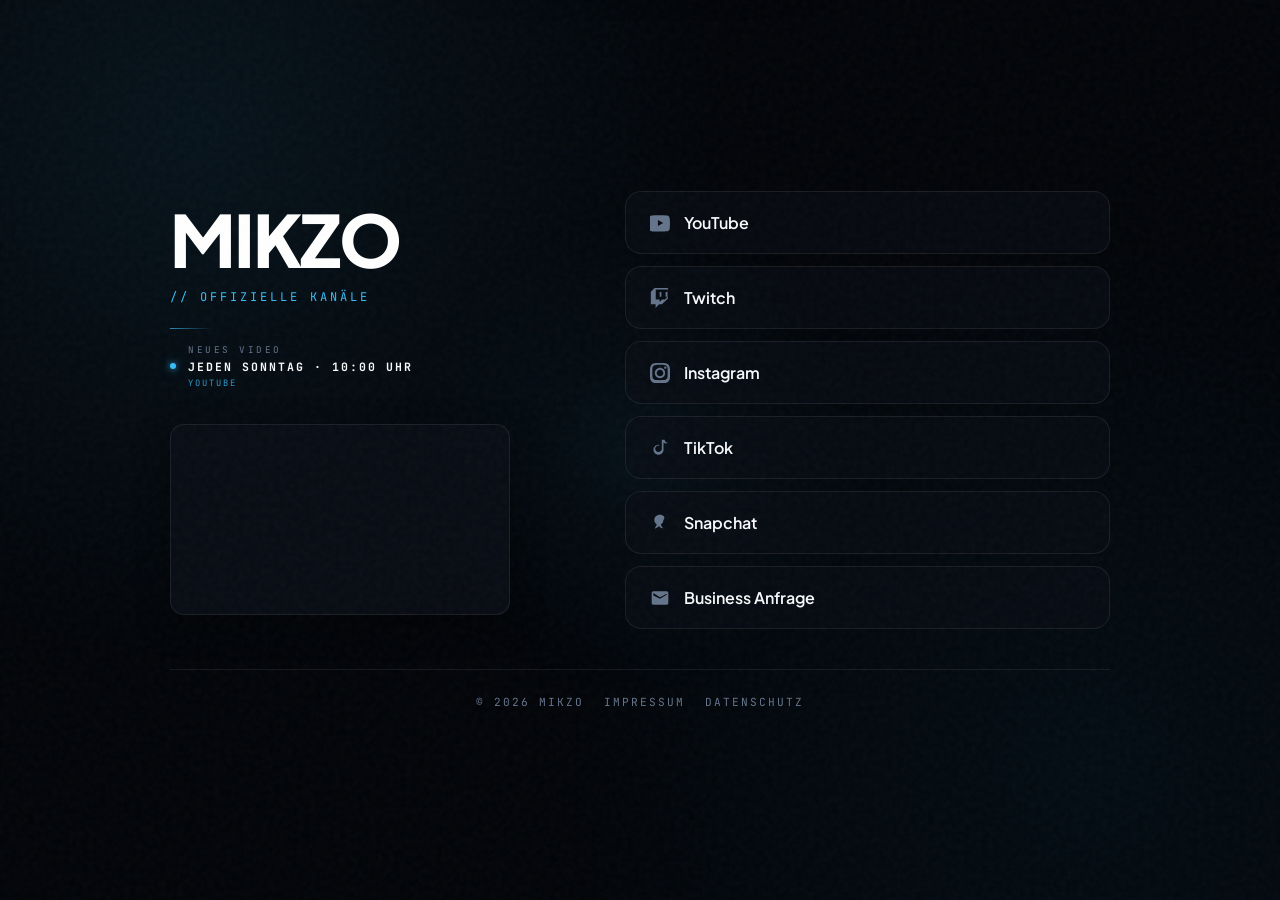
==== index.html @ 0d1a986b "Update index.html" ====
<!DOCTYPE html>
<html lang="de">
<head>
    <meta charset="UTF-8">
    <meta name="viewport" content="width=device-width, initial-scale=1.0">

    <!-- Verhindert die Indexierung durch Suchmaschinen -->
    <meta name="robots" content="noindex, nofollow">

    <!-- Social Media Vorschau-Tags -->
    <meta property="og:title" content="MIKZO — Offizielle Kanäle">
    <meta property="og:description" content="Alle offiziellen Social-Media-Kanäle von MIKZO auf einen Blick.">
    <meta property="og:type" content="website">
    <meta property="og:image" content="https://mikzo.de/preview.jpg">
    <meta property="og:url" content="https://mikzo.de/">
    <meta property="og:image:type" content="image/jpeg">

    <!-- Dynamisches Favicon -->
    <link rel="icon" type="image/svg+xml" href="data:image/svg+xml,<svg xmlns=%22http://www.w3.org/2000/svg%22 viewBox=%220 0 100 100%22><rect width=%22100%22 height=%22100%22 rx=%2220%22 fill=%22%23020408%22/><text x=%2250%%22 y=%2254%%22 dominant-baseline=%22middle%22 text-anchor=%22middle%22 font-family=%22sans-serif%22 font-weight=%22800%22 font-size=%2265%22 fill=%22%2338bdf8%22>M</text></svg>">

    <title>MIKZO — Offizielle Kanäle</title>

    <link href="https://fonts.googleapis.com/css2?family=JetBrains+Mono:wght@400;700&family=Plus+Jakarta+Sans:wght@400;600;800&display=swap" rel="stylesheet">

    <style>
        :root {
            --bg-dark: #020408;
            --card-bg: rgba(10, 14, 23, 0.6);
            --border-glass: rgba(255, 255, 255, 0.08);
            --border-active: rgba(56, 189, 248, 0.5);
            --text-main: #f8fafc;
            --text-muted: #64748b;
            --accent: #38bdf8;
            --accent-glow: rgba(56, 189, 248, 0.2);
            --live-green: #22c55e;
        }

        * {
            box-sizing: border-box;
            margin: 0;
            padding: 0;
        }

        body {
            background-color: var(--bg-dark);
            background-image:
                radial-gradient(
                    circle at 15% 15%,
                    rgba(56, 189, 248, 0.08) 0%,
                    transparent 40%
                ),
                radial-gradient(
                    circle at 85% 85%,
                    rgba(14, 165, 233, 0.05) 0%,
                    transparent 40%
                );

            color: var(--text-main);
            font-family: 'Plus Jakarta Sans', sans-serif;
            min-height: 100vh;

            display: flex;
            flex-direction: column;
            justify-content: center;
            align-items: center;

            padding: 60px 40px;
            overflow-x: hidden;
        }

        /* HIGH-END ADDON: Cinematic Film Grain Overlay */
        body::before {
            content: "";
            position: fixed;
            top: 0;
            left: 0;
            width: 100vw;
            height: 100vh;
            pointer-events: none;
            z-index: 9999;
            opacity: 0.04;
            background-image: url("data:image/svg+xml,%3Csvg viewBox='0 0 200 200' xmlns='http://www.w3.org/2000/svg'%3E%3Cfilter id='noiseFilter'%3E%3CfeTurbulence type='fractalNoise' baseFrequency='0.75' numOctaves='3' stitchTiles='stitch'/%3E%3C/filter%3E%3Crect width='100%25' height='100%25' filter='url(%23noiseFilter)'/%3E%3C/svg%3E");
        }

        /* =========================
            MOUSE GLOW
        ========================= */

        body::after {
            content: '';
            position: fixed;
            width: 500px;
            height: 500px;
            left: 0;
            top: 0;
            pointer-events: none;
            z-index: -1;

            background: radial-gradient(
                circle,
                rgba(56, 189, 248, 0.07) 0%,
                rgba(56, 189, 248, 0.035) 25%,
                transparent 70%
            );

            transform: translate3d(
                calc(var(--mouse-x, 50vw) - 250px),
                calc(var(--mouse-y, 50vh) - 250px),
                0
            );

            transition: transform 0.35s ease-out;
        }

        .agency-wrapper {
            width: min(940px, 100%);
            margin: 0 auto;

            display: grid;
            grid-template-columns: 1fr 1.2fr;
            gap: 50px;
            align-items: center;

            animation: fadeInScale 1.2s cubic-bezier(0.16, 1, 0.3, 1) forwards;
        }

        @keyframes fadeInScale {
            0% {
                opacity: 0;
                transform: translateY(20px) scale(0.98);
            }

            100% {
                opacity: 1;
                transform: translateY(0) scale(1);
            }
        }

        .agency-brand {
            display: flex;
            flex-direction: column;
            gap: 15px;
        }

        .agency-brand h1 {
            font-size: 4.5rem;
            font-weight: 800;
            letter-spacing: -2px;
            line-height: 0.95;

            background: linear-gradient(
                120deg,
                #ffffff 30%,
                var(--accent) 50%,
                #ffffff 70%
            );

            background-size: 200% auto;

            -webkit-background-clip: text;
            -webkit-text-fill-color: transparent;

            animation: shimmer 6s linear infinite;
        }

        @keyframes shimmer {
            0% {
                background-position: 200% 0;
            }

            100% {
                background-position: -200% 0;
            }
        }

        .agency-brand p {
            font-family: 'JetBrains Mono', monospace;
            font-size: 0.75rem;
            color: var(--accent);
            text-transform: uppercase;
            letter-spacing: 3px;
        }

        /* =========================
            UPLOAD SCHEDULE
        ========================= */

        .upload-schedule {
            position: relative;
            display: flex;
            align-items: center;
            gap: 12px;

            margin-top: 8px;
            padding-top: 16px;

            font-family: 'JetBrains Mono', monospace;
            text-transform: uppercase;

            opacity: 0;
            transform: translateY(8px);

            animation:
                scheduleReveal
                0.8s
                cubic-bezier(0.16, 1, 0.3, 1)
                1s
                forwards;
        }

        .upload-schedule::before {
            content: '';
            position: absolute;

            top: 0;
            left: 0;

            width: 42px;
            height: 1px;

            background: linear-gradient(
                90deg,
                var(--accent),
                transparent
            );

            opacity: 0.7;
        }

        .upload-status-dot {
            width: 6px;
            height: 6px;

            flex: 0 0 6px;

            border-radius: 50%;
            background: var(--accent);

            box-shadow:
                0 0 6px rgba(56, 189, 248, 0.8),
                0 0 14px rgba(56, 189, 248, 0.35);

            animation: uploadPulse 2.4s ease-in-out infinite;
        }

        .upload-info {
            display: flex;
            flex-direction: column;
            gap: 3px;
        }

        .upload-label {
            color: var(--text-muted);
            font-size: 0.58rem;
            letter-spacing: 2.5px;
        }

        .upload-time {
            color: var(--text-main);
            font-size: 0.72rem;
            font-weight: 700;
            letter-spacing: 2px;
        }

        .upload-platform {
            color: var(--accent);
            font-size: 0.55rem;
            letter-spacing: 2px;
            opacity: 0.8;
        }

        @keyframes scheduleReveal {
            0% {
                opacity: 0;
                transform: translateY(8px);
            }

            100% {
                opacity: 1;
                transform: translateY(0);
            }
        }

        @keyframes uploadPulse {
            0%,
            100% {
                transform: scale(0.85);
                opacity: 0.55;
                box-shadow:
                    0 0 5px rgba(56, 189, 248, 0.55),
                    0 0 10px rgba(56, 189, 248, 0.2);
            }

            50% {
                transform: scale(1.25);
                opacity: 1;
                box-shadow:
                    0 0 7px rgba(56, 189, 248, 0.95),
                    0 0 18px rgba(56, 189, 248, 0.4);
            }
        }

        /* =========================
            STABILER YOUTUBE PLAYER
        ========================= */

        .latest-video-container {
            margin-top: 20px;
            width: 100%;
            max-width: 340px;
            aspect-ratio: 16 / 9;
            border-radius: 14px;
            overflow: hidden;
            border: 1px solid var(--border-glass);
            background: rgba(10, 14, 23, 0.8);
            box-shadow: 0 10px 30px rgba(0, 0, 0, 0.5);
            transition: border-color 0.3s ease, box-shadow 0.3s ease;

            opacity: 0;
            transform: translateY(8px);
            animation: scheduleReveal 0.8s cubic-bezier(0.16, 1, 0.3, 1) 1.2s forwards;
        }

        .latest-video-container:hover {
            border-color: var(--border-active);
            box-shadow: 0 15px 35px var(--accent-glow);
        }

        .latest-video-container iframe {
            width: 100%;
            height: 100%;
            display: block;
            border: none;
        }

        .agency-links {
            display: flex;
            flex-direction: column;
            gap: 12px;
        }

        .agency-card {
            display: flex;
            align-items: center;
            justify-content: space-between;

            background: var(--card-bg);

            backdrop-filter: blur(25px);
            -webkit-backdrop-filter: blur(25px);

            border: 1px solid var(--border-glass);
            padding: 20px 24px;
            border-radius: 16px;

            text-decoration: none;
            color: var(--text-main);

            font-weight: 600;
            font-size: 1rem;

            position: relative;
            overflow: hidden;
            cursor: pointer;

            opacity: 0;
            transform: translateX(30px);

            animation:
                slideInLinks
                0.8s
                cubic-bezier(0.16, 1, 0.3, 1)
                forwards;

            transition:
                all
                0.4s
                cubic-bezier(0.16, 1, 0.3, 1);
        }

        /* =========================
            HOVER LIGHT SWEEP
        ========================= */

        .agency-card::after {
            content: '';
            position: absolute;

            top: 0;
            left: -120%;

            width: 45%;
            height: 100%;

            background: linear-gradient(
                90deg,
                transparent,
                rgba(56, 189, 248, 0.16),
                rgba(255, 255, 255, 0.08),
                transparent
            );

            transform: skewX(-18deg);
            pointer-events: none;
        }

        .agency-card:hover::after {
            animation: lightSweep 0.75s ease-out forwards;
        }

        @keyframes lightSweep {
            0% {
                left: -120%;
            }

            100% {
                left: 150%;
            }
        }

        .card-content {
            display: flex;
            align-items: center;
            gap: 14px;
        }

        .card-content svg {
            width: 20px;
            height: 20px;
            fill: var(--text-muted);
            transition: fill 0.3s ease;
        }

        .card-arrow {
            font-family: 'JetBrains Mono', monospace;
            color: var(--text-muted);
            opacity: 0;
            transform: translateX(-10px);
            transition: all 0.3s ease;
        }

        .agency-card:nth-child(1) { animation-delay: 0.2s; }
        .agency-card:nth-child(2) { animation-delay: 0.3s; }
        .agency-card:nth-child(3) { animation-delay: 0.4s; }
        .agency-card:nth-child(4) { animation-delay: 0.5s; }
        .agency-card:nth-child(5) { animation-delay: 0.6s; }
        .agency-card:nth-child(6) { animation-delay: 0.7s; }

        @keyframes slideInLinks {
            to {
                opacity: 1;
                transform: translateX(0);
            }
        }

        .agency-card::before {
            content: '';

            position: absolute;
            top: 0;
            left: 0;

            width: 3px;
            height: 100%;

            background: var(--accent);
            opacity: 0;

            transition: opacity 0.3s ease;
        }

        .agency-card:hover {
            background: rgba(14, 20, 33, 0.9);
            border-color: var(--border-active);

            transform: translateX(6px) perspective(1000px) rotateX(var(--rx, 0deg)) rotateY(var(--ry, 0deg));

            box-shadow:
                0 20px 40px -15px
                var(--accent-glow);
        }

        .agency-card:hover::before {
            opacity: 1;
        }

        .agency-card:hover .card-content svg {
            fill: var(--accent);
        }

        .agency-card:hover .card-arrow {
            opacity: 1;
            transform: translateX(0);
            color: var(--accent);
        }

        /* Live Badge Design */
        .live-badge {
            display: none;
            align-items: center;
            gap: 6px;

            font-size: 0.65rem;
            color: var(--live-green);
            background: rgba(34, 197, 94, 0.1);

            padding: 2px 8px;
            border-radius: 12px;

            border: 1px solid rgba(34, 197, 94, 0.3);

            margin-left: 10px;

            text-transform: uppercase;
        }

        .live-dot {
            width: 6px;
            height: 6px;

            background: var(--live-green);
            border-radius: 50%;

            box-shadow: 0 0 8px var(--live-green);

            animation: pulseDot 2s infinite;
        }

        @keyframes pulseDot {
            0% { transform: scale(0.9); }
            50% { transform: scale(1.3); }
            100% { transform: scale(0.9); }
        }

        /* Toast-Benachrichtigung für Desktop */
        .copy-toast {
            position: fixed;
            top: 30px;
            left: 50%;
            transform: translateX(-50%) translateY(-100px);
            background: rgba(10, 14, 23, 0.95);
            border: 1px solid var(--border-active);
            color: var(--text-main);
            padding: 12px 24px;
            border-radius: 12px;
            font-size: 0.9rem;
            font-weight: 600;
            box-shadow: 0 10px 30px rgba(0,0,0,0.5), 0 0 20px var(--accent-glow);
            z-index: 20000;
            transition: transform 0.4s cubic-bezier(0.16, 1, 0.3, 1);
            pointer-events: none;
        }

        .copy-toast.show {
            transform: translateX(-50%) translateY(0);
        }

        /* =========================
            FOOTER
        ========================= */

        .agency-footer {
            width: 100%;
            max-width: 940px;

            margin: 40px auto 0 auto;

            display: flex;
            justify-content: center;
            align-items: center;

            border-top: 1px solid var(--border-glass);
            padding-top: 25px;

            font-family: 'JetBrains Mono', monospace;
            font-size: 0.7rem;

            color: var(--text-muted);

            text-transform: uppercase;
            letter-spacing: 2px;

            opacity: 0;

            animation:
                fadeInScale
                1s
                ease
                0.8s
                forwards;
        }

        .agency-footer-links {
            display: flex;
            align-items: center;
        }

        .agency-footer-links a {
            color: var(--text-muted);
            text-decoration: none;

            margin-left: 20px;

            transition: color 0.2s ease;
        }

        .agency-footer-links a:hover {
            color: var(--accent);
        }

        /* =========================
            MOBILE
        ========================= */

        @media (max-width: 768px) {
            .copy-toast {
                display: none !important;
            }

            body {
                padding: 40px 20px;
            }

            .agency-wrapper {
                grid-template-columns: 1fr;
                gap: 35px;
            }

            .agency-brand h1 {
                font-size: 3.2rem;
            }

            .upload-schedule {
                margin-top: 6px;
            }

            .latest-video-container {
                max-width: 100%;
            }

            .agency-footer {
                flex-direction: column;
                gap: 15px;
                text-align: center;
            }

            .agency-footer-links {
                flex-wrap: wrap;
                justify-content: center;
                gap: 12px;
            }

            .agency-footer-links a {
                margin: 0;
            }
        }
    </style>
</head>

<body>

    <div class="agency-wrapper">

        <div class="agency-brand">

            <h1>MIKZO</h1>

            <p>// Offizielle Kanäle</p>

            <!-- Wöchentlicher YouTube Upload -->
            <div class="upload-schedule">
                <span class="upload-status-dot"></span>

                <div class="upload-info">
                    <span class="upload-label">
                        Neues Video
                    </span>

                    <span class="upload-time">
                        Jeden Sonntag · 10:00 Uhr
                    </span>

                    <span class="upload-platform">
                        YouTube
                    </span>
                </div>
            </div>

            <!-- YouTube-Player -->
            <div class="latest-video-container">
                <iframe 
                    src="https://www.youtube-nocookie.com/embed/mxaP8vogTJk" 
                    title="Kikis Kitchen in Bochum – Store Besuch + Cheesecake-Test!" 
                    allow="accelerometer; autoplay; clipboard-write; encrypted-media; gyroscope; picture-in-picture" 
                    allowfullscreen>
                </iframe>
            </div>

        </div>

        <div class="agency-links">

            <div
                data-url="https://www.youtube.com/@Mikzo86?sub_confirmation=1"
                class="agency-card"
            >
                <div class="card-content">
                    <svg viewBox="0 0 24 24"><path d="M23.5 6.2s-.2-1.5-1-2.2c-.9-1-2-1-2.5-1-3.5-.3-8.8-.3-8.8-.3s-5.3 0-8.8.3c-.5 0-1.6 0-2.5 1-.8.7-1 2.2-1 2.2s-.3 2.5-.3 5.1v2.4c0 2.6.3 5.1.3 5.1s.2 1.5 1 2.2c.9 1 2.1 1 2.6 1.1 1.9.2 8.7.2 8.7.2s5.4 0 8.9-.3c.5 0 1.6 0 2.5-1 .8-.7 1-2.2 1-2.2s.3-2.5.3-5.1v-2.4c0-2.6-.3-5.1-.3-5.1zM9.5 15.6V8.4l6.3 3.6-6.3 3.6z"/></svg>
                    YouTube <span id="youtube-badge" class="live-badge"><span class="live-dot"></span>LIVE</span>
                </div>

                <div class="card-arrow">&rarr;</div>
            </div>

            <div
                data-url="https://www.twitch.tv/mikzo86"
                class="agency-card"
            >
                <div class="card-content">
                    <svg viewBox="0 0 24 24"><path d="M11.6 4.7h2.1v5.7h-2.1zm7.1 0h2.1v5.7h-2.1zM5.6 0L1 4.6v15h5.7V24l4.3-4.4h3.4l7.1-7.1V0H5.6zm15.7 10.3l-3.4 3.4h-3.4l-3 3v-3H6.9V1.7h14.4v8.6z"/></svg>
                    Twitch <span id="twitch-badge" class="live-badge"><span class="live-dot"></span>LIVE</span>
                </div>

                <div class="card-arrow">&rarr;</div>
            </div>

            <div
                data-url="https://www.instagram.com/mikzoyt"
                class="agency-card"
            >
                <div class="card-content">
                    <svg viewBox="0 0 24 24"><path d="M12 2.2c3.2 0 3.6 0 4.9.1 2.6.1 4.1 1.6 4.2 4.2.1 1.3.1 1.7.1 4.9 0 3.2 0 3.6-.1 4.9-.1 2.6-1.6 4.1-4.2 4.2-1.3.1-1.7.1-4.9.1-3.2 0-3.6 0-4.9-.1-2.6-.1-4.1-1.6-4.2-4.2-.1-1.3-.1-1.7-.1-4.9 0-3.2 0-3.6.1-4.9.1-2.6 1.6-4.1 4.2-4.2 1.3-.1 1.7-.1 4.9-.1zM12 0c-3.3 0-3.7 0-5 .1-4.4.2-6.8 2.6-7 7-.1 1.3-.1 1.7-.1 5 0 3.3 0 3.7.1 5 .2 4.4 2.6 6.8 7 7 1.3.1 1.7.1 5 .1 3.3 0 3.7 0 5-.1 4.4-.2 6.8-2.6 7-7 .1-1.3.1-1.7.1-5 0-3.3 0-3.7-.1-5-.2-4.4-2.6-6.8-7-7-1.3-.1-1.7-.1-5-.1zm0 5.8c-3.4 0-6.2 2.8-6.2 6.2 0 3.4 2.8 6.2 6.2 6.2 3.4 0 6.2-2.8 6.2-6.2 0-3.4-2.8-6.2-6.2-6.2zm0 10.2c-2.2 0-4-1.8-4-4 0-2.2 1.8-4 4-4 2.2 0 4 1.8 4 4 0 2.2-1.8 4-4 4zm6.4-11.8c-.8 0-1.4.6-1.4 1.4s.6 1.4 1.4 1.4 1.4-.6 1.4-1.4-.6-1.4-1.4-1.4z"/></svg>
                    Instagram
                </div>

                <div class="card-arrow">&rarr;</div>
            </div>

            <div
                data-url="https://www.tiktok.com/@mikzotk"
                class="agency-card"
            >
                <div class="card-content">
                    <svg viewBox="0 0 24 24"><path d="M19.6 6.7c-1.3 0-2.5-.5-3.4-1.4V14c0 3.3-2.7 6-6 6-3.3 0-6-2.7-6-6 0-3.3 2.7-6 6-6 .3 0 .7 0 1 .1V9c-.3 0-.7-.1-1-.1-2.2 0-4 1.8-4 4s1.8 4 4 4 4-1.8 4-4V2h3.5c0 1.2.6 2.3 1.6 3.1 1 0.7 2.2 0.8 3.3 0.3L19.6 6.7z"/></svg>
                    TikTok
                </div>

                <div class="card-arrow">&rarr;</div>
            </div>

            <div
                data-url="https://www.snapchat.com/@mikzo86"
                class="agency-card"
            >
                <div class="card-content">
                    <svg viewBox="0 0 24 24"><path d="M12 2c-4 0-6.9 2.9-6.9 6.3 0 2.3 1.2 3.9 2.4 4.8.3.2.5.6.5 1 0 .2 0 .4-.1.6-1 2.1-1.6 2.5-1.7 2.7-.2.2-.3.6-.1.8.2.3.5.4.8.2.6-.3 1.8-.8 3.1-2.1.2-.2.4-.2.6-.2h0c.2 0 .4.1.6.2 1.4 1.3 2.5 1.8 3.1 2.1.3.1.6 0 .8-.2.2-.2.1-.6-.1-.8-.2-.2-.8-.6-1.7-2.7-.1-.2-.1-.4-.1-.6 0-.4.2-.8.5-1 1.2-.9 2.4-2.5 2.4-4.8C18.9 4.9 16 2 12 2z"/></svg>
                    Snapchat
                </div>

                <div class="card-arrow">&rarr;</div>
            </div>

            <div
                data-url="mailto:mikzo@gmx.de?subject=Business-Anfrage%20an%20MIKZO"
                class="agency-card"
                id="business-btn"
            >
                <div class="card-content">
                    <svg viewBox="0 0 24 24"><path d="M20 4H4c-1.1 0-2 .9-2 2v12c0 1.1.9 2 2 2h16c1.1 0 2-.9 2-2V6c0-1.1-.9-2-2-2zm0 4l-8 5-8-4V6l8 5 8-4v2z"/></svg>
                    Business Anfrage
                </div>

                <div class="card-arrow">&rarr;</div>
            </div>

        </div>
    </div>

    <!-- Toast Benachrichtigung -->
    <div class="copy-toast" id="copyToast">E-Mail-Adresse in Zwischenablage kopiert!</div>

    <footer class="agency-footer">

        <div>
            © 2026 MIKZO
        </div>

        <div class="agency-footer-links">

            <!-- Sauber mit echtem href und Link-Zielen versehen -->
            <a href="impressum.html">
                Impressum
            </a>

            <a href="datenschutz.html">
                Datenschutz
            </a>

        </div>

    </footer>

    <!-- Skripte -->
    <script>
        /* =========================
            MOUSE GLOW
        ========================= */

        if (window.matchMedia('(pointer: fine)').matches) {
            let mouseX = window.innerWidth / 2;
            let mouseY = window.innerHeight / 2;
            let currentX = mouseX;
            let currentY = mouseY;

            window.addEventListener('mousemove', (event) => {
                mouseX = event.clientX;
                mouseY = event.clientY;
            }, { passive: true });

            function updateMouseGlow() {
                currentX += (mouseX - currentX) * 0.08;
                currentY += (mouseY - currentY) * 0.08;

                document.body.style.setProperty('--mouse-x', `${currentX}px`);
                document.body.style.setProperty('--mouse-y', `${currentY}px`);

                requestAnimationFrame(updateMouseGlow);
            }

            updateMouseGlow();
        }

        /* =========================
            3D TILT & UI SOUNDS
        ========================= */

        const cards = document.querySelectorAll('.agency-card');
        let audioCtx;

        function playHoverSound() {
            if (!audioCtx) {
                audioCtx = new (window.AudioContext || window.webkitAudioContext)();
            }
            if (audioCtx.state === 'suspended') audioCtx.resume();

            const osc = audioCtx.createOscillator();
            const gainNode = audioCtx.createGain();

            osc.type = 'sine';
            osc.frequency.setValueAtTime(1000, audioCtx.currentTime);
            osc.frequency.exponentialRampToValueAtTime(300, audioCtx.currentTime + 0.05);

            gainNode.gain.setValueAtTime(0.015, audioCtx.currentTime);
            gainNode.gain.exponentialRampToValueAtTime(0.001, audioCtx.currentTime + 0.05);

            osc.connect(gainNode);
            gainNode.connect(audioCtx.destination);

            osc.start();
            osc.stop(audioCtx.currentTime + 0.05);
        }

        cards.forEach(card => {
            card.addEventListener('mousemove', (e) => {
                const rect = card.getBoundingClientRect();
                const x = e.clientX - rect.left;
                const y = e.clientY - rect.top;
                
                const centerX = rect.width / 2;
                const centerY = rect.height / 2;
                
                const rotateX = ((y - centerY) / centerY) * -6;
                const rotateY = ((x - centerX) / centerX) * 6;
                
                card.style.setProperty('--rx', `${rotateX}deg`);
                card.style.setProperty('--ry', `${rotateY}deg`);
            });

            card.addEventListener('mouseleave', () => {
                card.style.setProperty('--rx', `0deg`);
                card.style.setProperty('--ry', `0deg`);
            });

            card.addEventListener('mouseenter', playHoverSound);
        });

        /* =========================
            CENTRAL LINK & MAIL HANDLER
        ========================= */

        const copyToast = document.getElementById('copyToast');

        cards.forEach(card => {
            card.addEventListener('click', () => {
                const targetUrl = card.getAttribute('data-url');
                const isMobile = /Android|webOS|iPhone|iPad|iPod|BlackBerry|IEMobile|Opera Mini/i.test(navigator.userAgent) || window.innerWidth <= 768;

                if (card.id === 'business-btn' && !isMobile) {
                    navigator.clipboard.writeText('mikzo@gmx.de').then(() => {
                        copyToast.classList.add('show');
                        setTimeout(() => {
                            copyToast.classList.remove('show');
                        }, 3000);
                    });
                } else {
                    window.open(targetUrl, '_blank', 'noopener,noreferrer');
                }
            });
        });

        /* =========================
            LIVE STATUS API
        ========================= */

        fetch('https://decapi.me/twitch/uptime/mikzo86')
            .then(response => response.text())
            .then(data => {
                if (
                    data &&
                    !data.includes('offline') &&
                    !data.includes('error')
                ) {
                    document.getElementById('twitch-badge').style.display = 'inline-flex';
                }
            })
            .catch(() => {});

        fetch('https://decapi.me/youtube/live_check?user=mikzo86')
            .then(response => response.text())
            .then(data => {
                if (
                    data === '1' ||
                    data.toLowerCase().includes('yes')
                ) {
                    document.getElementById('youtube-badge').style.display = 'inline-flex';
                }
            })
            .catch(() => {});
    </script>

</body>
</html>
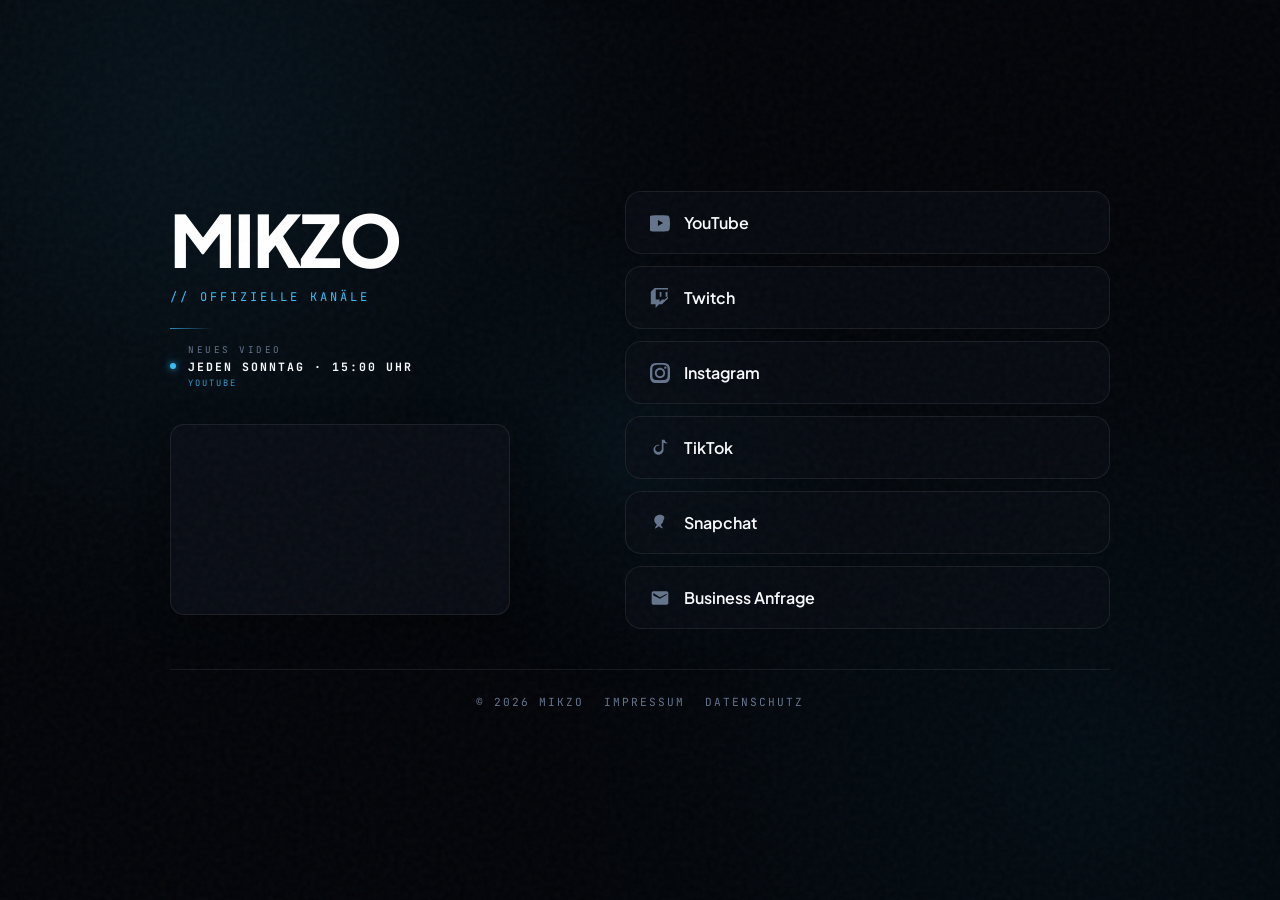
==== commit 174fbfe0: "Update index.html" ====
--- a/index.html
+++ b/index.html
@@ -677,7 +677,7 @@
                     </span>
 
                     <span class="upload-time">
-                        Jeden Sonntag · 10:00 Uhr
+                        Jeden Sonntag · 15:00 Uhr
                     </span>
 
                     <span class="upload-platform">
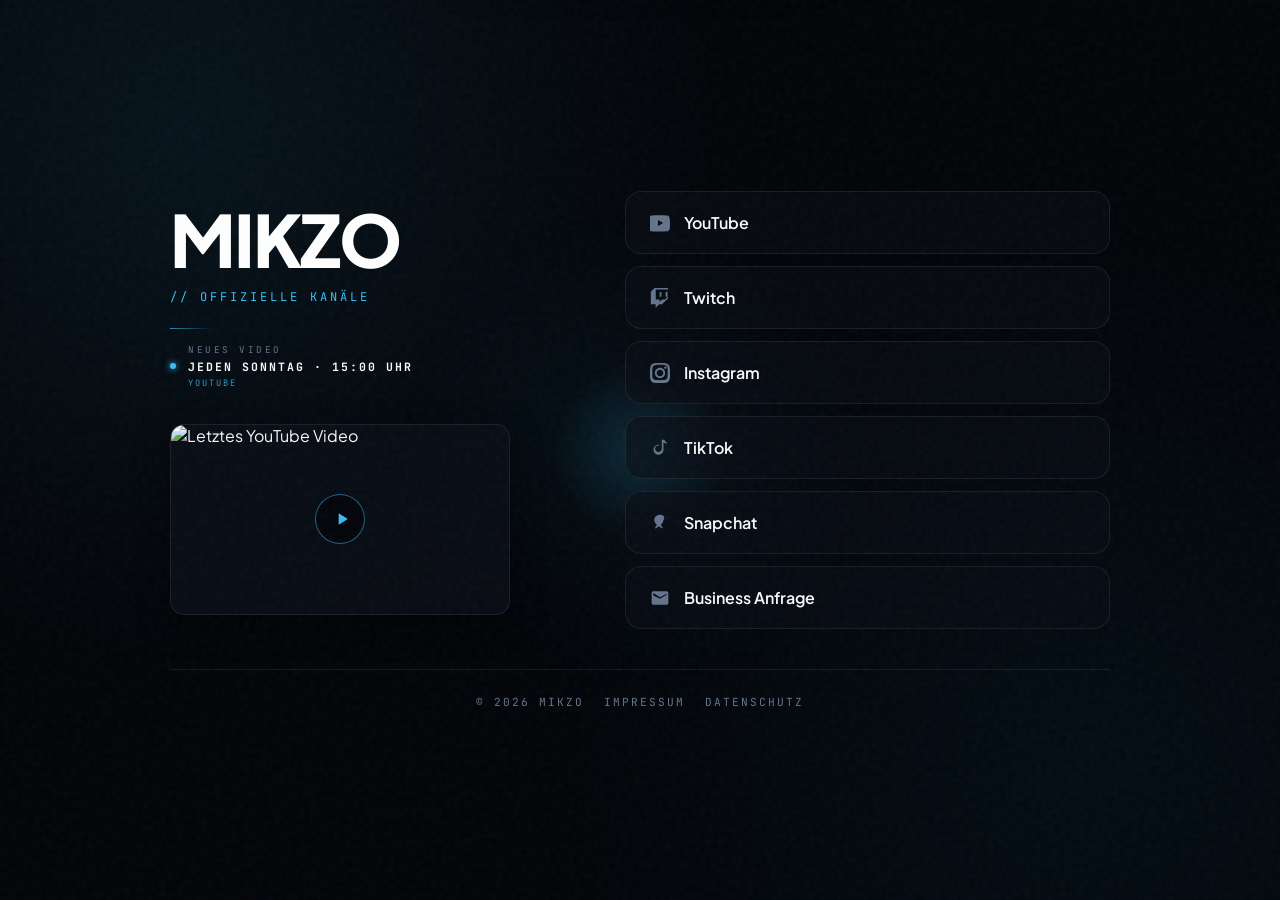
==== commit 5938ab79: "Update index.html" ====
--- a/index.html
+++ b/index.html
@@ -33,6 +33,13 @@
             --accent: #38bdf8;
             --accent-glow: rgba(56, 189, 248, 0.2);
             --live-green: #22c55e;
+        }
+
+        /* Matrix Theme Override via Easter Egg */
+        body.matrix-mode {
+            --accent: #22c55e;
+            --accent-glow: rgba(34, 197, 94, 0.25);
+            --border-active: rgba(34, 197, 94, 0.6);
         }
 
         * {
@@ -66,9 +73,16 @@
 
             padding: 60px 40px;
             overflow-x: hidden;
-        }
-
-        /* HIGH-END ADDON: Cinematic Film Grain Overlay */
+            transition: background 0.5s ease;
+        }
+
+        body.matrix-mode {
+            background-image:
+                radial-gradient(circle at 15% 15%, rgba(34, 197, 94, 0.08) 0%, transparent 40%),
+                radial-gradient(circle at 85% 85%, rgba(21, 128, 61, 0.05) 0%, transparent 40%);
+        }
+
+        /* Cinematic Film Grain Overlay */
         body::before {
             content: "";
             position: fixed;
@@ -82,10 +96,7 @@
             background-image: url("data:image/svg+xml,%3Csvg viewBox='0 0 200 200' xmlns='http://www.w3.org/2000/svg'%3E%3Cfilter id='noiseFilter'%3E%3CfeTurbulence type='fractalNoise' baseFrequency='0.75' numOctaves='3' stitchTiles='stitch'/%3E%3C/filter%3E%3Crect width='100%25' height='100%25' filter='url(%23noiseFilter)'/%3E%3C/svg%3E");
         }
 
-        /* =========================
-            MOUSE GLOW
-        ========================= */
-
+        /* MOUSE GLOW */
         body::after {
             content: '';
             position: fixed;
@@ -98,7 +109,7 @@
 
             background: radial-gradient(
                 circle,
-                rgba(56, 189, 248, 0.07) 0%,
+                var(--accent-glow) 0%,
                 rgba(56, 189, 248, 0.035) 25%,
                 transparent 70%
             );
@@ -109,7 +120,7 @@
                 0
             );
 
-            transition: transform 0.35s ease-out;
+            transition: transform 0.35s ease-out, background 0.5s ease;
         }
 
         .agency-wrapper {
@@ -129,7 +140,6 @@
                 opacity: 0;
                 transform: translateY(20px) scale(0.98);
             }
-
             100% {
                 opacity: 1;
                 transform: translateY(0) scale(1);
@@ -147,6 +157,8 @@
             font-weight: 800;
             letter-spacing: -2px;
             line-height: 0.95;
+            cursor: pointer;
+            user-select: none;
 
             background: linear-gradient(
                 120deg,
@@ -156,21 +168,16 @@
             );
 
             background-size: 200% auto;
-
             -webkit-background-clip: text;
             -webkit-text-fill-color: transparent;
 
             animation: shimmer 6s linear infinite;
+            transition: filter 0.3s ease;
         }
 
         @keyframes shimmer {
-            0% {
-                background-position: 200% 0;
-            }
-
-            100% {
-                background-position: -200% 0;
-            }
+            0% { background-position: 200% 0; }
+            100% { background-position: -200% 0; }
         }
 
         .agency-brand p {
@@ -181,10 +188,7 @@
             letter-spacing: 3px;
         }
 
-        /* =========================
-            UPLOAD SCHEDULE
-        ========================= */
-
+        /* UPLOAD SCHEDULE */
         .upload-schedule {
             position: relative;
             display: flex;
@@ -199,47 +203,27 @@
 
             opacity: 0;
             transform: translateY(8px);
-
-            animation:
-                scheduleReveal
-                0.8s
-                cubic-bezier(0.16, 1, 0.3, 1)
-                1s
-                forwards;
+            animation: scheduleReveal 0.8s cubic-bezier(0.16, 1, 0.3, 1) 1s forwards;
         }
 
         .upload-schedule::before {
             content: '';
             position: absolute;
-
             top: 0;
             left: 0;
-
             width: 42px;
             height: 1px;
-
-            background: linear-gradient(
-                90deg,
-                var(--accent),
-                transparent
-            );
-
+            background: linear-gradient(90deg, var(--accent), transparent);
             opacity: 0.7;
         }
 
         .upload-status-dot {
             width: 6px;
             height: 6px;
-
             flex: 0 0 6px;
-
             border-radius: 50%;
             background: var(--accent);
-
-            box-shadow:
-                0 0 6px rgba(56, 189, 248, 0.8),
-                0 0 14px rgba(56, 189, 248, 0.35);
-
+            box-shadow: 0 0 6px var(--accent), 0 0 14px var(--accent-glow);
             animation: uploadPulse 2.4s ease-in-out infinite;
         }
 
@@ -270,40 +254,16 @@
         }
 
         @keyframes scheduleReveal {
-            0% {
-                opacity: 0;
-                transform: translateY(8px);
-            }
-
-            100% {
-                opacity: 1;
-                transform: translateY(0);
-            }
+            0% { opacity: 0; transform: translateY(8px); }
+            100% { opacity: 1; transform: translateY(0); }
         }
 
         @keyframes uploadPulse {
-            0%,
-            100% {
-                transform: scale(0.85);
-                opacity: 0.55;
-                box-shadow:
-                    0 0 5px rgba(56, 189, 248, 0.55),
-                    0 0 10px rgba(56, 189, 248, 0.2);
-            }
-
-            50% {
-                transform: scale(1.25);
-                opacity: 1;
-                box-shadow:
-                    0 0 7px rgba(56, 189, 248, 0.95),
-                    0 0 18px rgba(56, 189, 248, 0.4);
-            }
-        }
-
-        /* =========================
-            STABILER YOUTUBE PLAYER
-        ========================= */
-
+            0%, 100% { transform: scale(0.85); opacity: 0.55; }
+            50% { transform: scale(1.25); opacity: 1; }
+        }
+
+        /* LATEST VIDEO CONTAINER (CLICKABLE TO MODAL) */
         .latest-video-container {
             margin-top: 20px;
             width: 100%;
@@ -314,7 +274,9 @@
             border: 1px solid var(--border-glass);
             background: rgba(10, 14, 23, 0.8);
             box-shadow: 0 10px 30px rgba(0, 0, 0, 0.5);
-            transition: border-color 0.3s ease, box-shadow 0.3s ease;
+            cursor: pointer;
+            position: relative;
+            transition: all 0.3s ease;
 
             opacity: 0;
             transform: translateY(8px);
@@ -324,15 +286,115 @@
         .latest-video-container:hover {
             border-color: var(--border-active);
             box-shadow: 0 15px 35px var(--accent-glow);
-        }
-
-        .latest-video-container iframe {
+            transform: scale(1.02);
+        }
+
+        .latest-video-container img {
             width: 100%;
             height: 100%;
+            object-fit: cover;
             display: block;
+        }
+
+        .play-overlay-icon {
+            position: absolute;
+            top: 50%;
+            left: 50%;
+            transform: translate(-50%, -50%);
+            width: 50px;
+            height: 50px;
+            background: rgba(2, 4, 8, 0.75);
+            border: 1px solid var(--border-active);
+            border-radius: 50%;
+            display: flex;
+            align-items: center;
+            justify-content: center;
+            transition: all 0.3s ease;
+        }
+
+        .play-overlay-icon svg {
+            width: 20px;
+            height: 20px;
+            fill: var(--accent);
+            transform: translateX(2px);
+        }
+
+        .latest-video-container:hover .play-overlay-icon {
+            background: var(--accent);
+            box-shadow: 0 0 20px var(--accent);
+        }
+
+        .latest-video-container:hover .play-overlay-icon svg {
+            fill: #020408;
+        }
+
+        /* CINEMATIC VIDEO MODAL */
+        .video-modal {
+            position: fixed;
+            top: 0;
+            left: 0;
+            width: 100vw;
+            height: 100vh;
+            background: rgba(2, 4, 8, 0.9);
+            backdrop-filter: blur(20px);
+            -webkit-backdrop-filter: blur(20px);
+            z-index: 99999;
+            display: flex;
+            align-items: center;
+            justify-content: center;
+            opacity: 0;
+            pointer-events: none;
+            transition: opacity 0.4s ease;
+            padding: 20px;
+        }
+
+        .video-modal.active {
+            opacity: 1;
+            pointer-events: auto;
+        }
+
+        .video-modal-content {
+            width: min(900px, 100%);
+            aspect-ratio: 16/9;
+            background: #000;
+            border-radius: 16px;
+            border: 1px solid var(--border-active);
+            box-shadow: 0 25px 60px rgba(0,0,0,0.8), 0 0 40px var(--accent-glow);
+            position: relative;
+            overflow: hidden;
+            transform: scale(0.95);
+            transition: transform 0.4s cubic-bezier(0.16, 1, 0.3, 1);
+        }
+
+        .video-modal.active .video-modal-content {
+            transform: scale(1);
+        }
+
+        .video-modal-content iframe {
+            width: 100%;
+            height: 100%;
             border: none;
         }
 
+        .modal-close-btn {
+            position: absolute;
+            top: -45px;
+            right: 0;
+            background: none;
+            border: none;
+            color: var(--text-main);
+            font-family: 'JetBrains Mono', monospace;
+            font-size: 0.85rem;
+            cursor: pointer;
+            letter-spacing: 2px;
+            transition: color 0.2s ease;
+        }
+
+        .modal-close-btn:hover {
+            color: var(--accent);
+        }
+
+        /* AGENCY LINKS */
         .agency-links {
             display: flex;
             flex-direction: column;
@@ -345,7 +407,6 @@
             justify-content: space-between;
 
             background: var(--card-bg);
-
             backdrop-filter: blur(25px);
             -webkit-backdrop-filter: blur(25px);
 
@@ -355,7 +416,6 @@
 
             text-decoration: none;
             color: var(--text-main);
-
             font-weight: 600;
             font-size: 1rem;
 
@@ -365,33 +425,18 @@
 
             opacity: 0;
             transform: translateX(30px);
-
-            animation:
-                slideInLinks
-                0.8s
-                cubic-bezier(0.16, 1, 0.3, 1)
-                forwards;
-
-            transition:
-                all
-                0.4s
-                cubic-bezier(0.16, 1, 0.3, 1);
-        }
-
-        /* =========================
-            HOVER LIGHT SWEEP
-        ========================= */
-
+            animation: slideInLinks 0.8s cubic-bezier(0.16, 1, 0.3, 1) forwards;
+            transition: all 0.4s cubic-bezier(0.16, 1, 0.3, 1);
+        }
+
+        /* HOVER LIGHT SWEEP */
         .agency-card::after {
             content: '';
             position: absolute;
-
             top: 0;
             left: -120%;
-
             width: 45%;
             height: 100%;
-
             background: linear-gradient(
                 90deg,
                 transparent,
@@ -399,7 +444,6 @@
                 rgba(255, 255, 255, 0.08),
                 transparent
             );
-
             transform: skewX(-18deg);
             pointer-events: none;
         }
@@ -409,13 +453,8 @@
         }
 
         @keyframes lightSweep {
-            0% {
-                left: -120%;
-            }
-
-            100% {
-                left: 150%;
-            }
+            0% { left: -120%; }
+            100% { left: 150%; }
         }
 
         .card-content {
@@ -447,82 +486,53 @@
         .agency-card:nth-child(6) { animation-delay: 0.7s; }
 
         @keyframes slideInLinks {
-            to {
-                opacity: 1;
-                transform: translateX(0);
-            }
+            to { opacity: 1; transform: translateX(0); }
         }
 
         .agency-card::before {
             content: '';
-
             position: absolute;
             top: 0;
             left: 0;
-
             width: 3px;
             height: 100%;
-
             background: var(--accent);
             opacity: 0;
-
             transition: opacity 0.3s ease;
         }
 
         .agency-card:hover {
             background: rgba(14, 20, 33, 0.9);
             border-color: var(--border-active);
-
             transform: translateX(6px) perspective(1000px) rotateX(var(--rx, 0deg)) rotateY(var(--ry, 0deg));
-
-            box-shadow:
-                0 20px 40px -15px
-                var(--accent-glow);
-        }
-
-        .agency-card:hover::before {
-            opacity: 1;
-        }
-
-        .agency-card:hover .card-content svg {
-            fill: var(--accent);
-        }
-
-        .agency-card:hover .card-arrow {
-            opacity: 1;
-            transform: translateX(0);
-            color: var(--accent);
-        }
-
-        /* Live Badge Design */
+            box-shadow: 0 20px 40px -15px var(--accent-glow);
+        }
+
+        .agency-card:hover::before { opacity: 1; }
+        .agency-card:hover .card-content svg { fill: var(--accent); }
+        .agency-card:hover .card-arrow { opacity: 1; transform: translateX(0); color: var(--accent); }
+
+        /* LIVE BADGE */
         .live-badge {
             display: none;
             align-items: center;
             gap: 6px;
-
             font-size: 0.65rem;
             color: var(--live-green);
             background: rgba(34, 197, 94, 0.1);
-
             padding: 2px 8px;
             border-radius: 12px;
-
             border: 1px solid rgba(34, 197, 94, 0.3);
-
             margin-left: 10px;
-
             text-transform: uppercase;
         }
 
         .live-dot {
             width: 6px;
             height: 6px;
-
             background: var(--live-green);
             border-radius: 50%;
-
             box-shadow: 0 0 8px var(--live-green);
-
             animation: pulseDot 2s infinite;
         }
 
@@ -532,7 +542,7 @@
             100% { transform: scale(0.9); }
         }
 
-        /* Toast-Benachrichtigung für Desktop */
+        /* TOAST NOTIFICATION */
         .copy-toast {
             position: fixed;
             top: 30px;
@@ -555,39 +565,41 @@
             transform: translateX(-50%) translateY(0);
         }
 
-        /* =========================
-            FOOTER
-        ========================= */
-
+        /* PARTICLE FX */
+        .click-particle {
+            position: fixed;
+            pointer-events: none;
+            width: 6px;
+            height: 6px;
+            background: var(--accent);
+            border-radius: 50%;
+            z-index: 30000;
+            box-shadow: 0 0 8px var(--accent);
+            animation: particleFly 0.6s ease-out forwards;
+        }
+
+        @keyframes particleFly {
+            0% { transform: translate(0, 0) scale(1); opacity: 1; }
+            100% { transform: translate(var(--dx), var(--dy)) scale(0); opacity: 0; }
+        }
+
+        /* FOOTER */
         .agency-footer {
             width: 100%;
             max-width: 940px;
-
             margin: 40px auto 0 auto;
-
             display: flex;
             justify-content: center;
             align-items: center;
-
             border-top: 1px solid var(--border-glass);
             padding-top: 25px;
-
             font-family: 'JetBrains Mono', monospace;
             font-size: 0.7rem;
-
             color: var(--text-muted);
-
             text-transform: uppercase;
             letter-spacing: 2px;
-
             opacity: 0;
-
-            animation:
-                fadeInScale
-                1s
-                ease
-                0.8s
-                forwards;
+            animation: fadeInScale 1s ease 0.8s forwards;
         }
 
         .agency-footer-links {
@@ -598,61 +610,23 @@
         .agency-footer-links a {
             color: var(--text-muted);
             text-decoration: none;
-
             margin-left: 20px;
-
             transition: color 0.2s ease;
         }
 
-        .agency-footer-links a:hover {
-            color: var(--accent);
-        }
-
-        /* =========================
-            MOBILE
-        ========================= */
-
+        .agency-footer-links a:hover { color: var(--accent); }
+
+        /* MOBILE */
         @media (max-width: 768px) {
-            .copy-toast {
-                display: none !important;
-            }
-
-            body {
-                padding: 40px 20px;
-            }
-
-            .agency-wrapper {
-                grid-template-columns: 1fr;
-                gap: 35px;
-            }
-
-            .agency-brand h1 {
-                font-size: 3.2rem;
-            }
-
-            .upload-schedule {
-                margin-top: 6px;
-            }
-
-            .latest-video-container {
-                max-width: 100%;
-            }
-
-            .agency-footer {
-                flex-direction: column;
-                gap: 15px;
-                text-align: center;
-            }
-
-            .agency-footer-links {
-                flex-wrap: wrap;
-                justify-content: center;
-                gap: 12px;
-            }
-
-            .agency-footer-links a {
-                margin: 0;
-            }
+            .copy-toast { display: none !important; }
+            body { padding: 40px 20px; }
+            .agency-wrapper { grid-template-columns: 1fr; gap: 35px; }
+            .agency-brand h1 { font-size: 3.2rem; }
+            .upload-schedule { margin-top: 6px; }
+            .latest-video-container { max-width: 100%; }
+            .agency-footer { flex-direction: column; gap: 15px; text-align: center; }
+            .agency-footer-links { flex-wrap: wrap; justify-content: center; gap: 12px; }
+            .agency-footer-links a { margin: 0; }
         }
     </style>
 </head>
@@ -662,150 +636,101 @@
     <div class="agency-wrapper">
 
         <div class="agency-brand">
-
-            <h1>MIKZO</h1>
-
+            <h1 id="logoBrand" title="Klicke für Cyber-Modus">MIKZO</h1>
             <p>// Offizielle Kanäle</p>
 
-            <!-- Wöchentlicher YouTube Upload -->
+            <!-- Upload Schedule -->
             <div class="upload-schedule">
                 <span class="upload-status-dot"></span>
-
                 <div class="upload-info">
-                    <span class="upload-label">
-                        Neues Video
-                    </span>
-
-                    <span class="upload-time">
-                        Jeden Sonntag · 15:00 Uhr
-                    </span>
-
-                    <span class="upload-platform">
-                        YouTube
-                    </span>
+                    <span class="upload-label">Neues Video</span>
+                    <span class="upload-time">Jeden Sonntag · 15:00 Uhr</span>
+                    <span class="upload-platform">YouTube</span>
                 </div>
             </div>
 
-            <!-- YouTube-Player -->
-            <div class="latest-video-container">
-                <iframe 
-                    src="https://www.youtube-nocookie.com/embed/mxaP8vogTJk" 
-                    title="Kikis Kitchen in Bochum – Store Besuch + Cheesecake-Test!" 
-                    allow="accelerometer; autoplay; clipboard-write; encrypted-media; gyroscope; picture-in-picture" 
-                    allowfullscreen>
-                </iframe>
+            <!-- YouTube Video Thumbnail (Klickbar für Modal) -->
+            <div class="latest-video-container" id="openVideoModal" title="Video direkt abspielen">
+                <img src="https://img.youtube.com/vi/UxYFvq3QOVY/maxresdefault.jpg" alt="Letztes YouTube Video">
+                <div class="play-overlay-icon">
+                    <svg viewBox="0 0 24 24"><path d="M8 5v14l11-7z"/></svg>
+                </div>
             </div>
-
         </div>
 
         <div class="agency-links">
-
-            <div
-                data-url="https://www.youtube.com/@Mikzo86?sub_confirmation=1"
-                class="agency-card"
-            >
+            <div data-url="https://www.youtube.com/@Mikzo86?sub_confirmation=1" class="agency-card" role="button" tabindex="0">
                 <div class="card-content">
-                    <svg viewBox="0 0 24 24"><path d="M23.5 6.2s-.2-1.5-1-2.2c-.9-1-2-1-2.5-1-3.5-.3-8.8-.3-8.8-.3s-5.3 0-8.8.3c-.5 0-1.6 0-2.5 1-.8.7-1 2.2-1 2.2s-.3 2.5-.3 5.1v2.4c0 2.6.3 5.1.3 5.1s.2 1.5 1 2.2c.9 1 2.1 1 2.6 1.1 1.9.2 8.7.2 8.7.2s5.4 0 8.9-.3c.5 0 1.6 0 2.5-1 .8-.7 1-2.2 1-2.2s.3-2.5.3-5.1v-2.4c0-2.6-.3-5.1-.3-5.1zM9.5 15.6V8.4l6.3 3.6-6.3 3.6z"/></svg>
+                    <svg viewBox="0 0 24 24" aria-hidden="true"><path d="M23.5 6.2s-.2-1.5-1-2.2c-.9-1-2-1-2.5-1-3.5-.3-8.8-.3-8.8-.3s-5.3 0-8.8.3c-.5 0-1.6 0-2.5 1-.8.7-1 2.2-1 2.2s-.3 2.5-.3 5.1v2.4c0 2.6.3 5.1.3 5.1s.2 1.5 1 2.2c.9 1 2.1 1 2.6 1.1 1.9.2 8.7.2 8.7.2s5.4 0 8.9-.3c.5 0 1.6 0 2.5-1 .8-.7 1-2.2 1-2.2s.3-2.5.3-5.1v-2.4c0-2.6-.3-5.1-.3-5.1zM9.5 15.6V8.4l6.3 3.6-6.3 3.6z"/></svg>
                     YouTube <span id="youtube-badge" class="live-badge"><span class="live-dot"></span>LIVE</span>
                 </div>
-
                 <div class="card-arrow">&rarr;</div>
             </div>
 
-            <div
-                data-url="https://www.twitch.tv/mikzo86"
-                class="agency-card"
-            >
+            <div data-url="https://www.twitch.tv/mikzo86" class="agency-card" role="button" tabindex="0">
                 <div class="card-content">
-                    <svg viewBox="0 0 24 24"><path d="M11.6 4.7h2.1v5.7h-2.1zm7.1 0h2.1v5.7h-2.1zM5.6 0L1 4.6v15h5.7V24l4.3-4.4h3.4l7.1-7.1V0H5.6zm15.7 10.3l-3.4 3.4h-3.4l-3 3v-3H6.9V1.7h14.4v8.6z"/></svg>
-                    Twitch <span id="twitch-badge" class="live-badge"><span class="live-dot"></span>LIVE</span>
+                    <svg viewBox="0 0 24 24" aria-hidden="true"><path d="M11.6 4.7h2.1v5.7h-2.1zm7.1 0h2.1v5.7h-2.1zM5.6 0L1 4.6v15h5.7V24l4.3-4.4h3.4l7.1-7.1V0H5.6zm15.7 10.3l-3.4 3.4h-3.4l-3 3v-3H6.9V1.7h14.4v8.6z"/></svg>
+                    Twitch <span id="twitch-badge" class="live-badge"><span class="live-dot"></span><span id="twitch-viewers">LIVE</span></span>
                 </div>
-
                 <div class="card-arrow">&rarr;</div>
             </div>
 
-            <div
-                data-url="https://www.instagram.com/mikzoyt"
-                class="agency-card"
-            >
+            <div data-url="https://www.instagram.com/mikzoyt" class="agency-card" role="button" tabindex="0">
                 <div class="card-content">
-                    <svg viewBox="0 0 24 24"><path d="M12 2.2c3.2 0 3.6 0 4.9.1 2.6.1 4.1 1.6 4.2 4.2.1 1.3.1 1.7.1 4.9 0 3.2 0 3.6-.1 4.9-.1 2.6-1.6 4.1-4.2 4.2-1.3.1-1.7.1-4.9.1-3.2 0-3.6 0-4.9-.1-2.6-.1-4.1-1.6-4.2-4.2-.1-1.3-.1-1.7-.1-4.9 0-3.2 0-3.6.1-4.9.1-2.6 1.6-4.1 4.2-4.2 1.3-.1 1.7-.1 4.9-.1zM12 0c-3.3 0-3.7 0-5 .1-4.4.2-6.8 2.6-7 7-.1 1.3-.1 1.7-.1 5 0 3.3 0 3.7.1 5 .2 4.4 2.6 6.8 7 7 1.3.1 1.7.1 5 .1 3.3 0 3.7 0 5-.1 4.4-.2 6.8-2.6 7-7 .1-1.3.1-1.7.1-5 0-3.3 0-3.7-.1-5-.2-4.4-2.6-6.8-7-7-1.3-.1-1.7-.1-5-.1zm0 5.8c-3.4 0-6.2 2.8-6.2 6.2 0 3.4 2.8 6.2 6.2 6.2 3.4 0 6.2-2.8 6.2-6.2 0-3.4-2.8-6.2-6.2-6.2zm0 10.2c-2.2 0-4-1.8-4-4 0-2.2 1.8-4 4-4 2.2 0 4 1.8 4 4 0 2.2-1.8 4-4 4zm6.4-11.8c-.8 0-1.4.6-1.4 1.4s.6 1.4 1.4 1.4 1.4-.6 1.4-1.4-.6-1.4-1.4-1.4z"/></svg>
+                    <svg viewBox="0 0 24 24" aria-hidden="true"><path d="M12 2.2c3.2 0 3.6 0 4.9.1 2.6.1 4.1 1.6 4.2 4.2.1 1.3.1 1.7.1 4.9 0 3.2 0 3.6-.1 4.9-.1 2.6-1.6 4.1-4.2 4.2-1.3.1-1.7.1-4.9.1-3.2 0-3.6 0-4.9-.1-2.6-.1-4.1-1.6-4.2-4.2-.1-1.3-.1-1.7-.1-4.9 0-3.2 0-3.6.1-4.9.1-2.6 1.6-4.1 4.2-4.2 1.3-.1 1.7-.1 4.9-.1zM12 0c-3.3 0-3.7 0-5 .1-4.4.2-6.8 2.6-7 7-.1 1.3-.1 1.7-.1 5 0 3.3 0 3.7.1 5 .2 4.4 2.6 6.8 7 7 1.3.1 1.7.1 5 .1 3.3 0 3.7 0 5-.1 4.4-.2 6.8-2.6 7-7 .1-1.3.1-1.7.1-5 0-3.3 0-3.7-.1-5-.2-4.4-2.6-6.8-7-7-1.3-.1-1.7-.1-5-.1zm0 5.8c-3.4 0-6.2 2.8-6.2 6.2 0 3.4 2.8 6.2 6.2 6.2 3.4 0 6.2-2.8 6.2-6.2 0-3.4-2.8-6.2-6.2-6.2zm0 10.2c-2.2 0-4-1.8-4-4 0-2.2 1.8-4 4-4 2.2 0 4 1.8 4 4 0 2.2-1.8 4-4 4zm6.4-11.8c-.8 0-1.4.6-1.4 1.4s.6 1.4 1.4 1.4 1.4-.6 1.4-1.4-.6-1.4-1.4-1.4z"/></svg>
                     Instagram
                 </div>
-
                 <div class="card-arrow">&rarr;</div>
             </div>
 
-            <div
-                data-url="https://www.tiktok.com/@mikzotk"
-                class="agency-card"
-            >
+            <div data-url="https://www.tiktok.com/@mikzotk" class="agency-card" role="button" tabindex="0">
                 <div class="card-content">
-                    <svg viewBox="0 0 24 24"><path d="M19.6 6.7c-1.3 0-2.5-.5-3.4-1.4V14c0 3.3-2.7 6-6 6-3.3 0-6-2.7-6-6 0-3.3 2.7-6 6-6 .3 0 .7 0 1 .1V9c-.3 0-.7-.1-1-.1-2.2 0-4 1.8-4 4s1.8 4 4 4 4-1.8 4-4V2h3.5c0 1.2.6 2.3 1.6 3.1 1 0.7 2.2 0.8 3.3 0.3L19.6 6.7z"/></svg>
+                    <svg viewBox="0 0 24 24" aria-hidden="true"><path d="M19.6 6.7c-1.3 0-2.5-.5-3.4-1.4V14c0 3.3-2.7 6-6 6-3.3 0-6-2.7-6-6 0-3.3 2.7-6 6-6 .3 0 .7 0 1 .1V9c-.3 0-.7-.1-1-.1-2.2 0-4 1.8-4 4s1.8 4 4 4 4-1.8 4-4V2h3.5c0 1.2.6 2.3 1.6 3.1 1 0.7 2.2 0.8 3.3 0.3L19.6 6.7z"/></svg>
                     TikTok
                 </div>
-
                 <div class="card-arrow">&rarr;</div>
             </div>
 
-            <div
-                data-url="https://www.snapchat.com/@mikzo86"
-                class="agency-card"
-            >
+            <div data-url="https://www.snapchat.com/@mikzo86" class="agency-card" role="button" tabindex="0">
                 <div class="card-content">
-                    <svg viewBox="0 0 24 24"><path d="M12 2c-4 0-6.9 2.9-6.9 6.3 0 2.3 1.2 3.9 2.4 4.8.3.2.5.6.5 1 0 .2 0 .4-.1.6-1 2.1-1.6 2.5-1.7 2.7-.2.2-.3.6-.1.8.2.3.5.4.8.2.6-.3 1.8-.8 3.1-2.1.2-.2.4-.2.6-.2h0c.2 0 .4.1.6.2 1.4 1.3 2.5 1.8 3.1 2.1.3.1.6 0 .8-.2.2-.2.1-.6-.1-.8-.2-.2-.8-.6-1.7-2.7-.1-.2-.1-.4-.1-.6 0-.4.2-.8.5-1 1.2-.9 2.4-2.5 2.4-4.8C18.9 4.9 16 2 12 2z"/></svg>
+                    <svg viewBox="0 0 24 24" aria-hidden="true"><path d="M12 2c-4 0-6.9 2.9-6.9 6.3 0 2.3 1.2 3.9 2.4 4.8.3.2.5.6.5 1 0 .2 0 .4-.1.6-1 2.1-1.6 2.5-1.7 2.7-.2.2-.3.6-.1.8.2.3.5.4.8.2.6-.3 1.8-.8 3.1-2.1.2-.2.4-.2.6-.2h0c.2 0 .4.1.6.2 1.4 1.3 2.5 1.8 3.1 2.1.3.1.6 0 .8-.2.2-.2.1-.6-.1-.8-.2-.2-.8-.6-1.7-2.7-.1-.2-.1-.4-.1-.6 0-.4.2-.8.5-1 1.2-.9 2.4-2.5 2.4-4.8C18.9 4.9 16 2 12 2z"/></svg>
                     Snapchat
                 </div>
-
                 <div class="card-arrow">&rarr;</div>
             </div>
 
-            <div
-                data-url="mailto:mikzo@gmx.de?subject=Business-Anfrage%20an%20MIKZO"
-                class="agency-card"
-                id="business-btn"
-            >
+            <div data-url="mailto:mikzo@gmx.de?subject=Business-Anfrage%20an%20MIKZO" class="agency-card" id="business-btn" role="button" tabindex="0">
                 <div class="card-content">
-                    <svg viewBox="0 0 24 24"><path d="M20 4H4c-1.1 0-2 .9-2 2v12c0 1.1.9 2 2 2h16c1.1 0 2-.9 2-2V6c0-1.1-.9-2-2-2zm0 4l-8 5-8-4V6l8 5 8-4v2z"/></svg>
+                    <svg viewBox="0 0 24 24" aria-hidden="true"><path d="M20 4H4c-1.1 0-2 .9-2 2v12c0 1.1.9 2 2 2h16c1.1 0 2-.9 2-2V6c0-1.1-.9-2-2-2zm0 4l-8 5-8-4V6l8 5 8-4v2z"/></svg>
                     Business Anfrage
                 </div>
-
                 <div class="card-arrow">&rarr;</div>
             </div>
-
         </div>
     </div>
 
+    <!-- Cinematic Video Modal -->
+    <div class="video-modal" id="videoModal">
+        <div class="video-modal-content">
+            <button class="modal-close-btn" id="closeModal">SCHLIESSEN [X]</button>
+            <iframe id="modalIframe" src="" title="YouTube Video Player" allow="accelerometer; autoplay; clipboard-write; encrypted-media; gyroscope; picture-in-picture" allowfullscreen></iframe>
+        </div>
+    </div>
+
     <!-- Toast Benachrichtigung -->
-    <div class="copy-toast" id="copyToast">E-Mail-Adresse in Zwischenablage kopiert!</div>
+    <div class="copy-toast" id="copyToast">E-Mail-Adresse kopiert & Partikel aktiviert!</div>
 
     <footer class="agency-footer">
-
-        <div>
-            © 2026 MIKZO
+        <div>© 2026 MIKZO</div>
+        <div class="agency-footer-links">
+            <a href="impressum.html">Impressum</a>
+            <a href="datenschutz.html">Datenschutz</a>
         </div>
-
-        <div class="agency-footer-links">
-
-            <!-- Sauber mit echtem href und Link-Zielen versehen -->
-            <a href="impressum.html">
-                Impressum
-            </a>
-
-            <a href="datenschutz.html">
-                Datenschutz
-            </a>
-
-        </div>
-
     </footer>
 
     <!-- Skripte -->
     <script>
-        /* =========================
-            MOUSE GLOW
-        ========================= */
-
+        /* MOUSE GLOW */
         if (window.matchMedia('(pointer: fine)').matches) {
             let mouseX = window.innerWidth / 2;
             let mouseY = window.innerHeight / 2;
@@ -820,118 +745,176 @@
             function updateMouseGlow() {
                 currentX += (mouseX - currentX) * 0.08;
                 currentY += (mouseY - currentY) * 0.08;
-
                 document.body.style.setProperty('--mouse-x', `${currentX}px`);
                 document.body.style.setProperty('--mouse-y', `${currentY}px`);
-
                 requestAnimationFrame(updateMouseGlow);
             }
-
             updateMouseGlow();
         }
 
-        /* =========================
-            3D TILT & UI SOUNDS
-        ========================= */
-
+        /* 3D TILT & AUDIO */
         const cards = document.querySelectorAll('.agency-card');
         let audioCtx;
 
         function playHoverSound() {
-            if (!audioCtx) {
-                audioCtx = new (window.AudioContext || window.webkitAudioContext)();
-            }
-            if (audioCtx.state === 'suspended') audioCtx.resume();
-
-            const osc = audioCtx.createOscillator();
-            const gainNode = audioCtx.createGain();
-
-            osc.type = 'sine';
-            osc.frequency.setValueAtTime(1000, audioCtx.currentTime);
-            osc.frequency.exponentialRampToValueAtTime(300, audioCtx.currentTime + 0.05);
-
-            gainNode.gain.setValueAtTime(0.015, audioCtx.currentTime);
-            gainNode.gain.exponentialRampToValueAtTime(0.001, audioCtx.currentTime + 0.05);
-
-            osc.connect(gainNode);
-            gainNode.connect(audioCtx.destination);
-
-            osc.start();
-            osc.stop(audioCtx.currentTime + 0.05);
+            try {
+                if (!audioCtx) audioCtx = new (window.AudioContext || window.webkitAudioContext)();
+                if (audioCtx.state === 'suspended') audioCtx.resume();
+
+                const osc = audioCtx.createOscillator();
+                const gainNode = audioCtx.createGain();
+
+                osc.type = 'sine';
+                osc.frequency.setValueAtTime(1000, audioCtx.currentTime);
+                osc.frequency.exponentialRampToValueAtTime(300, audioCtx.currentTime + 0.05);
+
+                gainNode.gain.setValueAtTime(0.015, audioCtx.currentTime);
+                gainNode.gain.exponentialRampToValueAtTime(0.001, audioCtx.currentTime + 0.05);
+
+                osc.connect(gainNode);
+                gainNode.connect(audioCtx.destination);
+                osc.start();
+                osc.stop(audioCtx.currentTime + 0.05);
+            } catch (e) {}
         }
 
         cards.forEach(card => {
             card.addEventListener('mousemove', (e) => {
                 const rect = card.getBoundingClientRect();
-                const x = e.clientX - rect.left;
-                const y = e.clientY - rect.top;
-                
-                const centerX = rect.width / 2;
-                const centerY = rect.height / 2;
-                
-                const rotateX = ((y - centerY) / centerY) * -6;
-                const rotateY = ((x - centerX) / centerX) * 6;
-                
+                const rotateX = ((e.clientY - rect.top - rect.height / 2) / (rect.height / 2)) * -6;
+                const rotateY = ((e.clientX - rect.left - rect.width / 2) / (rect.width / 2)) * 6;
                 card.style.setProperty('--rx', `${rotateX}deg`);
                 card.style.setProperty('--ry', `${rotateY}deg`);
             });
-
             card.addEventListener('mouseleave', () => {
                 card.style.setProperty('--rx', `0deg`);
                 card.style.setProperty('--ry', `0deg`);
             });
-
             card.addEventListener('mouseenter', playHoverSound);
         });
 
-        /* =========================
-            CENTRAL LINK & MAIL HANDLER
-        ========================= */
-
+        /* PARTICLE EFFECT */
+        function createParticles(e) {
+            const rect = e.target.getBoundingClientRect();
+            const x = rect.left + rect.width / 2;
+            const y = rect.top + rect.height / 2;
+
+            for (let i = 0; i < 16; i++) {
+                const p = document.createElement('div');
+                p.className = 'click-particle';
+                p.style.left = `${x}px`;
+                p.style.top = `${y}px`;
+
+                const angle = Math.random() * Math.PI * 2;
+                const distance = 40 + Math.random() * 80;
+                p.style.setProperty('--dx', `${Math.cos(angle) * distance}px`);
+                p.style.setProperty('--dy', `${Math.sin(angle) * distance}px`);
+
+                document.body.appendChild(p);
+                setTimeout(() => p.remove(), 600);
+            }
+        }
+
+        /* VIDEO MODAL LOGIC */
+        const videoModal = document.getElementById('videoModal');
+        const openModalBtn = document.getElementById('openVideoModal');
+        const closeModalBtn = document.getElementById('closeModal');
+        const modalIframe = document.getElementById('modalIframe');
+
+        openModalBtn.addEventListener('click', () => {
+            modalIframe.src = "https://www.youtube-nocookie.com/embed/UxYFvq3QOVY?autoplay=1";
+            videoModal.classList.add('active');
+        });
+
+        const closeModalFunc = () => {
+            videoModal.classList.remove('active');
+            modalIframe.src = "";
+        };
+
+        closeModalBtn.addEventListener('click', closeModalFunc);
+        videoModal.addEventListener('click', (e) => {
+            if (e.target === videoModal) closeModalFunc();
+        });
+
+        /* CENTRAL LINK & MAIL HANDLER */
         const copyToast = document.getElementById('copyToast');
 
         cards.forEach(card => {
-            card.addEventListener('click', () => {
+            const handleCardClick = (e) => {
                 const targetUrl = card.getAttribute('data-url');
                 const isMobile = /Android|webOS|iPhone|iPad|iPod|BlackBerry|IEMobile|Opera Mini/i.test(navigator.userAgent) || window.innerWidth <= 768;
 
                 if (card.id === 'business-btn' && !isMobile) {
+                    createParticles(e);
                     navigator.clipboard.writeText('mikzo@gmx.de').then(() => {
                         copyToast.classList.add('show');
-                        setTimeout(() => {
-                            copyToast.classList.remove('show');
-                        }, 3000);
+                        setTimeout(() => copyToast.classList.remove('show'), 3000);
                     });
                 } else {
                     window.open(targetUrl, '_blank', 'noopener,noreferrer');
                 }
+            };
+
+            card.addEventListener('click', handleCardClick);
+            card.addEventListener('keydown', (e) => {
+                if (e.key === 'Enter' || e.key === ' ') {
+                    e.preventDefault();
+                    handleCardClick(e);
+                }
             });
         });
 
-        /* =========================
-            LIVE STATUS API
-        ========================= */
-
+        /* KONAMI CODE EASTER EGG & LOGO CLICK */
+        const konamiCode = ['ArrowUp', 'ArrowUp', 'ArrowDown', 'ArrowDown', 'ArrowLeft', 'ArrowRight', 'ArrowLeft', 'ArrowRight', 'b', 'a'];
+        let konamiIndex = 0;
+
+        document.addEventListener('keydown', (e) => {
+            if (e.key === konamiCode[konamiIndex]) {
+                konamiIndex++;
+                if (konamiIndex === konamiCode.length) {
+                    toggleMatrixMode();
+                    konamiIndex = 0;
+                }
+            } else {
+                konamiIndex = 0;
+            }
+        });
+
+        let logoClicks = 0;
+        document.getElementById('logoBrand').addEventListener('click', () => {
+            logoClicks++;
+            if (logoClicks >= 5) {
+                toggleMatrixMode();
+                logoClicks = 0;
+            }
+        });
+
+        function toggleMatrixMode() {
+            document.body.classList.toggle('matrix-mode');
+        }
+
+        /* LIVE STATUS & VIEWERS API */
         fetch('https://decapi.me/twitch/uptime/mikzo86')
-            .then(response => response.text())
+            .then(res => res.text())
             .then(data => {
-                if (
-                    data &&
-                    !data.includes('offline') &&
-                    !data.includes('error')
-                ) {
+                if (data && !data.includes('offline') && !data.includes('error')) {
                     document.getElementById('twitch-badge').style.display = 'inline-flex';
+                    // Zuschauer abrufen
+                    fetch('https://decapi.me/twitch/viewers/mikzo86')
+                        .then(r => r.text())
+                        .then(viewers => {
+                            if (viewers && !viewers.includes('error')) {
+                                document.getElementById('twitch-viewers').innerText = `${viewers} ZUSCHAUER`;
+                            }
+                        }).catch(() => {});
                 }
             })
             .catch(() => {});
 
         fetch('https://decapi.me/youtube/live_check?user=mikzo86')
-            .then(response => response.text())
+            .then(res => res.text())
             .then(data => {
-                if (
-                    data === '1' ||
-                    data.toLowerCase().includes('yes')
-                ) {
+                if (data === '1' || data.toLowerCase().includes('yes')) {
                     document.getElementById('youtube-badge').style.display = 'inline-flex';
                 }
             })
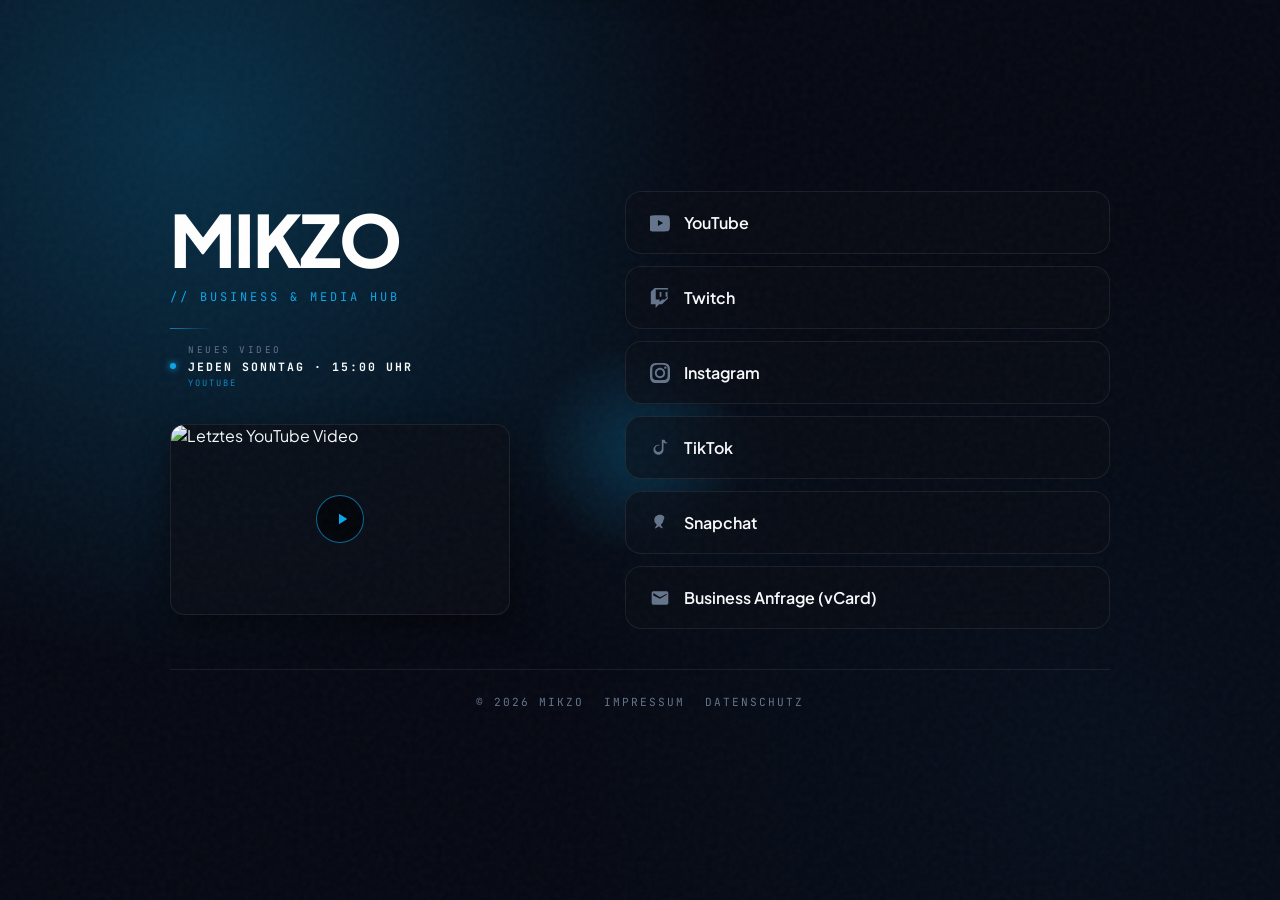
==== commit ff09333a: "Update index.html" ====
--- a/index.html
+++ b/index.html
@@ -8,8 +8,8 @@
     <meta name="robots" content="noindex, nofollow">
 
     <!-- Social Media Vorschau-Tags -->
-    <meta property="og:title" content="MIKZO — Offizielle Kanäle">
-    <meta property="og:description" content="Alle offiziellen Social-Media-Kanäle von MIKZO auf einen Blick.">
+    <meta property="og:title" content="MIKZO — Offizielle Kanäle & Business">
+    <meta property="og:description" content="Offizielle Social-Media-Kanäle und geschäftliche Anfragen von MIKZO.">
     <meta property="og:type" content="website">
     <meta property="og:image" content="https://mikzo.de/preview.jpg">
     <meta property="og:url" content="https://mikzo.de/">
@@ -35,11 +35,12 @@
             --live-green: #22c55e;
         }
 
-        /* Matrix Theme Override via Easter Egg */
-        body.matrix-mode {
-            --accent: #22c55e;
-            --accent-glow: rgba(34, 197, 94, 0.25);
-            --border-active: rgba(34, 197, 94, 0.6);
+        /* Dynamic Ambient: Day Mode Override (Wird per JS gesetzt falls Tag) */
+        body.theme-day {
+            --bg-dark: #060913;
+            --accent: #0ea5e9;
+            --accent-glow: rgba(14, 165, 233, 0.25);
+            --border-active: rgba(14, 165, 233, 0.6);
         }
 
         * {
@@ -53,12 +54,12 @@
             background-image:
                 radial-gradient(
                     circle at 15% 15%,
-                    rgba(56, 189, 248, 0.08) 0%,
+                    var(--accent-glow) 0%,
                     transparent 40%
                 ),
                 radial-gradient(
                     circle at 85% 85%,
-                    rgba(14, 165, 233, 0.05) 0%,
+                    rgba(14, 165, 233, 0.04) 0%,
                     transparent 40%
                 );
 
@@ -73,16 +74,10 @@
 
             padding: 60px 40px;
             overflow-x: hidden;
-            transition: background 0.5s ease;
-        }
-
-        body.matrix-mode {
-            background-image:
-                radial-gradient(circle at 15% 15%, rgba(34, 197, 94, 0.08) 0%, transparent 40%),
-                radial-gradient(circle at 85% 85%, rgba(21, 128, 61, 0.05) 0%, transparent 40%);
-        }
-
-        /* Cinematic Film Grain Overlay */
+            transition: background 0.8s ease;
+        }
+
+        /* Cinematic Film Grain Overlay (Privacy First, kein externer Request) */
         body::before {
             content: "";
             position: fixed;
@@ -92,7 +87,7 @@
             height: 100vh;
             pointer-events: none;
             z-index: 9999;
-            opacity: 0.04;
+            opacity: 0.035;
             background-image: url("data:image/svg+xml,%3Csvg viewBox='0 0 200 200' xmlns='http://www.w3.org/2000/svg'%3E%3Cfilter id='noiseFilter'%3E%3CfeTurbulence type='fractalNoise' baseFrequency='0.75' numOctaves='3' stitchTiles='stitch'/%3E%3C/filter%3E%3Crect width='100%25' height='100%25' filter='url(%23noiseFilter)'/%3E%3C/svg%3E");
         }
 
@@ -110,7 +105,7 @@
             background: radial-gradient(
                 circle,
                 var(--accent-glow) 0%,
-                rgba(56, 189, 248, 0.035) 25%,
+                rgba(56, 189, 248, 0.02) 30%,
                 transparent 70%
             );
 
@@ -120,7 +115,7 @@
                 0
             );
 
-            transition: transform 0.35s ease-out, background 0.5s ease;
+            transition: transform 0.35s ease-out, background 0.8s ease;
         }
 
         .agency-wrapper {
@@ -157,8 +152,6 @@
             font-weight: 800;
             letter-spacing: -2px;
             line-height: 0.95;
-            cursor: pointer;
-            user-select: none;
 
             background: linear-gradient(
                 120deg,
@@ -172,7 +165,6 @@
             -webkit-text-fill-color: transparent;
 
             animation: shimmer 6s linear infinite;
-            transition: filter 0.3s ease;
         }
 
         @keyframes shimmer {
@@ -188,7 +180,7 @@
             letter-spacing: 3px;
         }
 
-        /* UPLOAD SCHEDULE */
+        /* BUSINESS STATUS & UPLOAD SCHEDULE */
         .upload-schedule {
             position: relative;
             display: flex;
@@ -263,7 +255,7 @@
             50% { transform: scale(1.25); opacity: 1; }
         }
 
-        /* LATEST VIDEO CONTAINER (CLICKABLE TO MODAL) */
+        /* LATEST VIDEO CONTAINER (CLICKABLE MODAL) */
         .latest-video-container {
             margin-top: 20px;
             width: 100%;
@@ -301,9 +293,9 @@
             top: 50%;
             left: 50%;
             transform: translate(-50%, -50%);
-            width: 50px;
-            height: 50px;
-            background: rgba(2, 4, 8, 0.75);
+            width: 48px;
+            height: 48px;
+            background: rgba(2, 4, 8, 0.8);
             border: 1px solid var(--border-active);
             border-radius: 50%;
             display: flex;
@@ -313,8 +305,8 @@
         }
 
         .play-overlay-icon svg {
-            width: 20px;
-            height: 20px;
+            width: 18px;
+            height: 18px;
             fill: var(--accent);
             transform: translateX(2px);
         }
@@ -335,7 +327,7 @@
             left: 0;
             width: 100vw;
             height: 100vh;
-            background: rgba(2, 4, 8, 0.9);
+            background: rgba(2, 4, 8, 0.92);
             backdrop-filter: blur(20px);
             -webkit-backdrop-filter: blur(20px);
             z-index: 99999;
@@ -390,9 +382,7 @@
             transition: color 0.2s ease;
         }
 
-        .modal-close-btn:hover {
-            color: var(--accent);
-        }
+        .modal-close-btn:hover { color: var(--accent); }
 
         /* AGENCY LINKS */
         .agency-links {
@@ -565,24 +555,6 @@
             transform: translateX(-50%) translateY(0);
         }
 
-        /* PARTICLE FX */
-        .click-particle {
-            position: fixed;
-            pointer-events: none;
-            width: 6px;
-            height: 6px;
-            background: var(--accent);
-            border-radius: 50%;
-            z-index: 30000;
-            box-shadow: 0 0 8px var(--accent);
-            animation: particleFly 0.6s ease-out forwards;
-        }
-
-        @keyframes particleFly {
-            0% { transform: translate(0, 0) scale(1); opacity: 1; }
-            100% { transform: translate(var(--dx), var(--dy)) scale(0); opacity: 0; }
-        }
-
         /* FOOTER */
         .agency-footer {
             width: 100%;
@@ -636,10 +608,10 @@
     <div class="agency-wrapper">
 
         <div class="agency-brand">
-            <h1 id="logoBrand" title="Klicke für Cyber-Modus">MIKZO</h1>
-            <p>// Offizielle Kanäle</p>
-
-            <!-- Upload Schedule -->
+            <h1>MIKZO</h1>
+            <p>// Business & Media Hub</p>
+
+            <!-- Upload Schedule / Business Status -->
             <div class="upload-schedule">
                 <span class="upload-status-dot"></span>
                 <div class="upload-info">
@@ -649,8 +621,8 @@
                 </div>
             </div>
 
-            <!-- YouTube Video Thumbnail (Klickbar für Modal) -->
-            <div class="latest-video-container" id="openVideoModal" title="Video direkt abspielen">
+            <!-- YouTube Video Thumbnail (Klickbar für Cinematic Modal) -->
+            <div class="latest-video-container" id="openVideoModal" title="Video abspielen">
                 <img src="https://img.youtube.com/vi/UxYFvq3QOVY/maxresdefault.jpg" alt="Letztes YouTube Video">
                 <div class="play-overlay-icon">
                     <svg viewBox="0 0 24 24"><path d="M8 5v14l11-7z"/></svg>
@@ -702,7 +674,7 @@
             <div data-url="mailto:mikzo@gmx.de?subject=Business-Anfrage%20an%20MIKZO" class="agency-card" id="business-btn" role="button" tabindex="0">
                 <div class="card-content">
                     <svg viewBox="0 0 24 24" aria-hidden="true"><path d="M20 4H4c-1.1 0-2 .9-2 2v12c0 1.1.9 2 2 2h16c1.1 0 2-.9 2-2V6c0-1.1-.9-2-2-2zm0 4l-8 5-8-4V6l8 5 8-4v2z"/></svg>
-                    Business Anfrage
+                    Business Anfrage (vCard)
                 </div>
                 <div class="card-arrow">&rarr;</div>
             </div>
@@ -718,7 +690,7 @@
     </div>
 
     <!-- Toast Benachrichtigung -->
-    <div class="copy-toast" id="copyToast">E-Mail-Adresse kopiert & Partikel aktiviert!</div>
+    <div class="copy-toast" id="copyToast">E-Mail kopiert & vCard generiert!</div>
 
     <footer class="agency-footer">
         <div>© 2026 MIKZO</div>
@@ -728,9 +700,15 @@
         </div>
     </footer>
 
-    <!-- Skripte -->
+    <!-- Skripte (Privacy First / Pure Vanilla JS) -->
     <script>
-        /* MOUSE GLOW */
+        /* DYNAMIC AMBIENT (Tageszeiten-Erkennung) */
+        const currentHour = new Date().getHours();
+        if (currentHour >= 6 && currentHour < 18) {
+            document.body.classList.add('theme-day');
+        }
+
+        /* MOUSE GLOW PERFORMANCE OPTIMIZED */
         if (window.matchMedia('(pointer: fine)').matches) {
             let mouseX = window.innerWidth / 2;
             let mouseY = window.innerHeight / 2;
@@ -752,7 +730,7 @@
             updateMouseGlow();
         }
 
-        /* 3D TILT & AUDIO */
+        /* 3D TILT & AUDIO FEEDBACK */
         const cards = document.querySelectorAll('.agency-card');
         let audioCtx;
 
@@ -768,7 +746,7 @@
                 osc.frequency.setValueAtTime(1000, audioCtx.currentTime);
                 osc.frequency.exponentialRampToValueAtTime(300, audioCtx.currentTime + 0.05);
 
-                gainNode.gain.setValueAtTime(0.015, audioCtx.currentTime);
+                gainNode.gain.setValueAtTime(0.01, audioCtx.currentTime);
                 gainNode.gain.exponentialRampToValueAtTime(0.001, audioCtx.currentTime + 0.05);
 
                 osc.connect(gainNode);
@@ -793,28 +771,6 @@
             card.addEventListener('mouseenter', playHoverSound);
         });
 
-        /* PARTICLE EFFECT */
-        function createParticles(e) {
-            const rect = e.target.getBoundingClientRect();
-            const x = rect.left + rect.width / 2;
-            const y = rect.top + rect.height / 2;
-
-            for (let i = 0; i < 16; i++) {
-                const p = document.createElement('div');
-                p.className = 'click-particle';
-                p.style.left = `${x}px`;
-                p.style.top = `${y}px`;
-
-                const angle = Math.random() * Math.PI * 2;
-                const distance = 40 + Math.random() * 80;
-                p.style.setProperty('--dx', `${Math.cos(angle) * distance}px`);
-                p.style.setProperty('--dy', `${Math.sin(angle) * distance}px`);
-
-                document.body.appendChild(p);
-                setTimeout(() => p.remove(), 600);
-            }
-        }
-
         /* VIDEO MODAL LOGIC */
         const videoModal = document.getElementById('videoModal');
         const openModalBtn = document.getElementById('openVideoModal');
@@ -836,19 +792,33 @@
             if (e.target === videoModal) closeModalFunc();
         });
 
-        /* CENTRAL LINK & MAIL HANDLER */
+        /* vCard / BUSINESS DOWNLOAD GENERATOR */
+        function downloadVCard() {
+            const vcard = `BEGIN:VCARD\nVERSION:3.0\nFN:MIKZO\nEMAIL:mikzo@gmx.de\nURL:https://mikzo.de\nNOTE:Offizielle Business-Kontaktkarte von MIKZO\nEND:VCARD`;
+            const blob = new Blob([vcard], { type: 'text/vcard;charset=utf-8' });
+            const url = window.URL.createObjectURL(blob);
+            const a = document.createElement('a');
+            a.href = url;
+            a.download = 'MIKZO_Business.vcf';
+            document.body.appendChild(a);
+            a.click();
+            document.body.removeChild(a);
+            window.URL.revokeObjectURL(url);
+        }
+
+        /* CENTRAL LINK & BUSINESS HANDLER */
         const copyToast = document.getElementById('copyToast');
 
         cards.forEach(card => {
-            const handleCardClick = (e) => {
+            const handleCardClick = () => {
                 const targetUrl = card.getAttribute('data-url');
                 const isMobile = /Android|webOS|iPhone|iPad|iPod|BlackBerry|IEMobile|Opera Mini/i.test(navigator.userAgent) || window.innerWidth <= 768;
 
-                if (card.id === 'business-btn' && !isMobile) {
-                    createParticles(e);
+                if (card.id === 'business-btn') {
                     navigator.clipboard.writeText('mikzo@gmx.de').then(() => {
+                        downloadVCard();
                         copyToast.classList.add('show');
-                        setTimeout(() => copyToast.classList.remove('show'), 3000);
+                        setTimeout(() => copyToast.classList.remove('show'), 3500);
                     });
                 } else {
                     window.open(targetUrl, '_blank', 'noopener,noreferrer');
@@ -859,47 +829,17 @@
             card.addEventListener('keydown', (e) => {
                 if (e.key === 'Enter' || e.key === ' ') {
                     e.preventDefault();
-                    handleCardClick(e);
+                    handleCardClick();
                 }
             });
         });
 
-        /* KONAMI CODE EASTER EGG & LOGO CLICK */
-        const konamiCode = ['ArrowUp', 'ArrowUp', 'ArrowDown', 'ArrowDown', 'ArrowLeft', 'ArrowRight', 'ArrowLeft', 'ArrowRight', 'b', 'a'];
-        let konamiIndex = 0;
-
-        document.addEventListener('keydown', (e) => {
-            if (e.key === konamiCode[konamiIndex]) {
-                konamiIndex++;
-                if (konamiIndex === konamiCode.length) {
-                    toggleMatrixMode();
-                    konamiIndex = 0;
-                }
-            } else {
-                konamiIndex = 0;
-            }
-        });
-
-        let logoClicks = 0;
-        document.getElementById('logoBrand').addEventListener('click', () => {
-            logoClicks++;
-            if (logoClicks >= 5) {
-                toggleMatrixMode();
-                logoClicks = 0;
-            }
-        });
-
-        function toggleMatrixMode() {
-            document.body.classList.toggle('matrix-mode');
-        }
-
-        /* LIVE STATUS & VIEWERS API */
+        /* LIVE STATUS & VIEWERS API (Mit robustem Fallback) */
         fetch('https://decapi.me/twitch/uptime/mikzo86')
             .then(res => res.text())
             .then(data => {
                 if (data && !data.includes('offline') && !data.includes('error')) {
                     document.getElementById('twitch-badge').style.display = 'inline-flex';
-                    // Zuschauer abrufen
                     fetch('https://decapi.me/twitch/viewers/mikzo86')
                         .then(r => r.text())
                         .then(viewers => {
